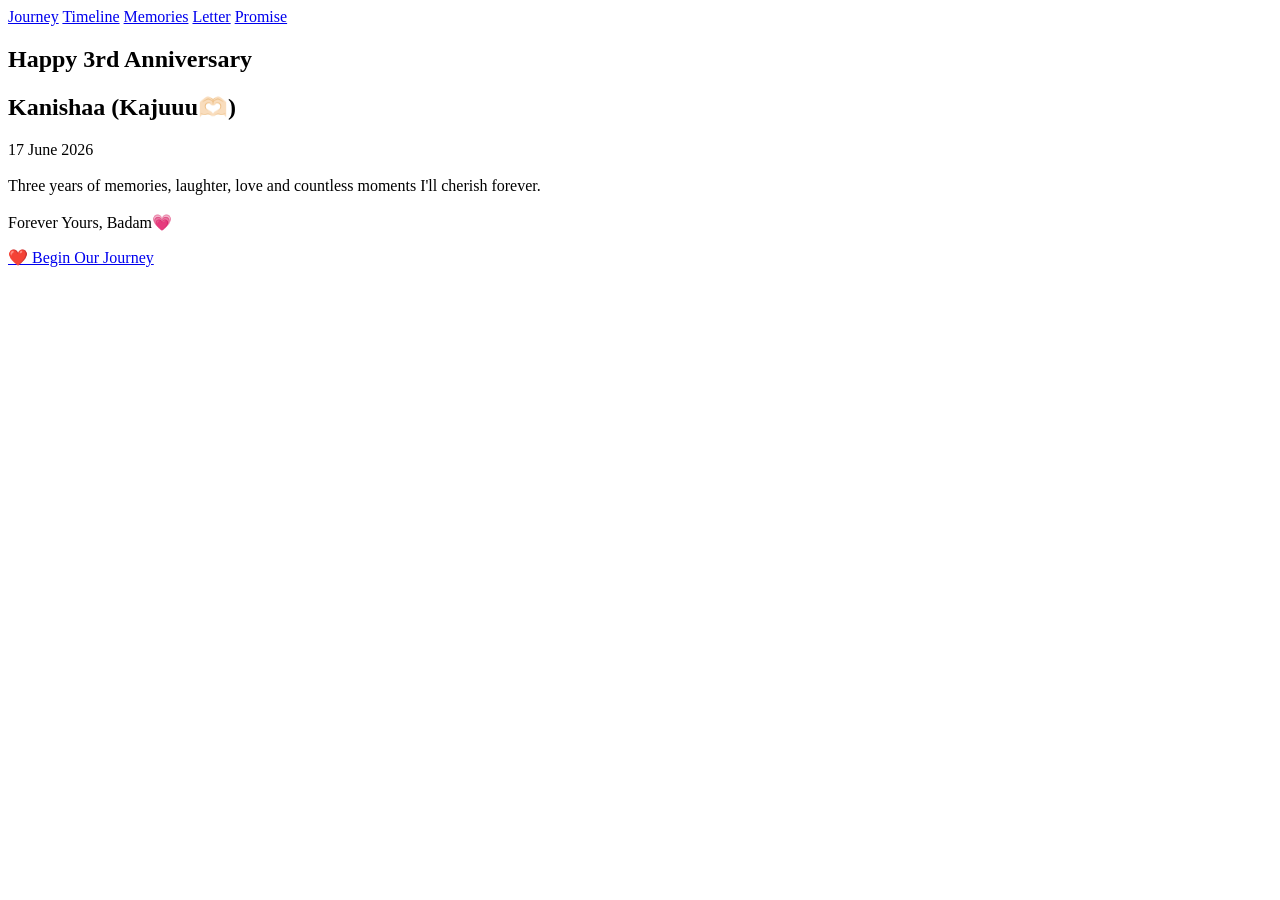
==== index.html @ d0273813 "Create index.html" ====
<!DOCTYPE html>
<html>
<head>
<meta charset="UTF-8">
<meta name="viewport"
content="width=device-width,initial-scale=1">

<title>Kajuuu ❤️ Badam</title>

<link rel="stylesheet"
href="style.css">
</head>

<body>

<nav>

<a href="journey.html">Journey</a>

<a href="timeline.html">Timeline</a>

<a href="gallery.html">Memories</a>

<a href="letter.html">Letter</a>

<a href="promise.html">Promise</a>

</nav>

<section class="hero">

<div class="hero-content">

<h1>
Happy 3rd Anniversary
</h1>

<h2>
Kanishaa (Kajuuu🫶🏻)
</h2>

<p>

17 June 2026

<br><br>

Three years of memories,
laughter, love and countless moments
I'll cherish forever.

<br><br>

Forever Yours,
Badam💗

</p>

<a class="btn"
href="journey.html">

❤️ Begin Our Journey

</a>

</div>

</section>

<script src="script.js"></script>

</body>
</html>
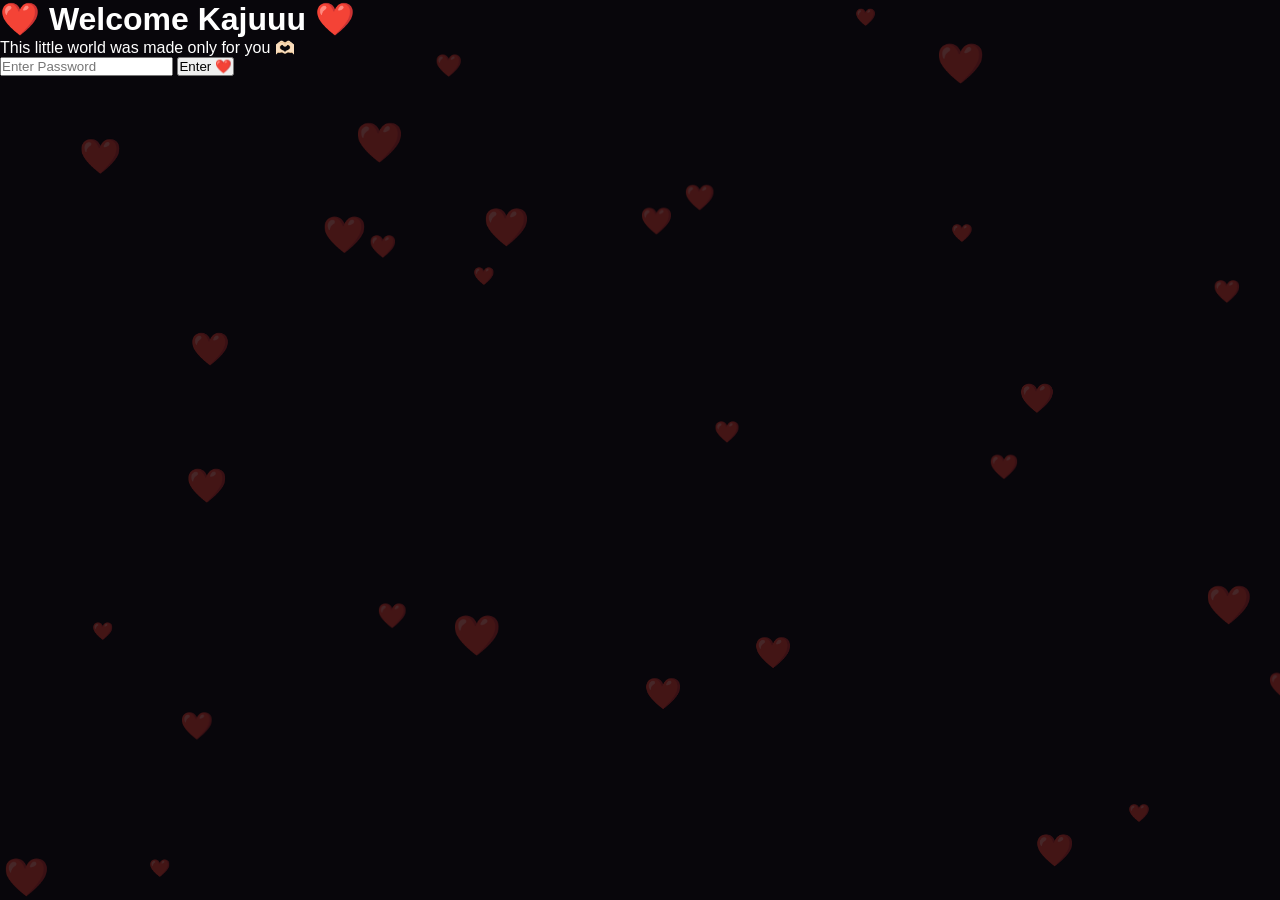
==== commit f20e084a: "Update index.html" ====
--- a/index.html
+++ b/index.html
@@ -2,16 +2,45 @@
 <html>
 <head>
 <meta charset="UTF-8">
-<meta name="viewport"
-content="width=device-width,initial-scale=1">
+<meta name="viewport" content="width=device-width,initial-scale=1">
 
 <title>Kajuuu ❤️ Badam</title>
 
-<link rel="stylesheet"
-href="style.css">
+<link rel="stylesheet" href="style.css">
 </head>
 
 <body>
+
+<!-- PASSWORD SCREEN -->
+
+<div id="password-screen">
+
+    <div class="password-box">
+
+        <h1>❤️ Welcome Kajuuu ❤️</h1>
+
+        <p>
+            This little world was made only for you 🫶🏻
+        </p>
+
+        <input
+            type="password"
+            id="passwordInput"
+            placeholder="Enter Password">
+
+        <button onclick="checkPassword()">
+            Enter ❤️
+        </button>
+
+        <p id="error-message"></p>
+
+    </div>
+
+</div>
+
+<!-- WEBSITE CONTENT -->
+
+<div id="website-content" style="display:none;">
 
 <nav>
 
@@ -56,8 +85,7 @@
 
 </p>
 
-<a class="btn"
-href="journey.html">
+<a class="btn" href="journey.html">
 
 ❤️ Begin Our Journey
 
@@ -67,6 +95,41 @@
 
 </section>
 
+<footer>
+Made with ❤️, sleepless nights 😭, and countless bugs 🫠 by Badam for Kajuuu
+</footer>
+
+</div>
+
+<script>
+
+function checkPassword(){
+
+    const password =
+    document.getElementById("passwordInput").value;
+
+    if(password === "BadalKashuu#103"){
+
+        document.getElementById("password-screen")
+        .style.display = "none";
+
+        document.getElementById("website-content")
+        .style.display = "block";
+
+    }
+
+    else{
+
+        document.getElementById("error-message")
+        .innerHTML =
+        "Wrong password 😭❤️";
+
+    }
+
+}
+
+</script>
+
 <script src="script.js"></script>
 
 </body>
--- a/style.css
+++ b/style.css
@@ -0,0 +1,618 @@
+*{
+margin:0;
+padding:0;
+box-sizing:border-box;
+}
+
+html{
+scroll-behavior:smooth;
+}
+
+body{
+font-family:'Segoe UI',sans-serif;
+background:#08060b;
+color:white;
+overflow-x:hidden;
+}
+
+/* NAVIGATION */
+
+nav{
+position:fixed;
+top:0;
+left:0;
+width:100%;
+padding:18px;
+text-align:center;
+background:rgba(0,0,0,.55);
+backdrop-filter:blur(10px);
+z-index:1000;
+}
+
+nav a{
+color:#ffd1dc;
+text-decoration:none;
+font-size:1rem;
+font-weight:600;
+margin:0 12px;
+transition:.3s;
+}
+
+nav a:hover{
+color:white;
+text-shadow:0 0 10px #ff7aa8;
+}
+
+/* HERO */
+
+.hero{
+height:100vh;
+background:
+linear-gradient(
+rgba(0,0,0,.65),
+rgba(0,0,0,.75)
+),
+url("assets/hero.jpg");
+background-size:cover;
+background-position:center;
+display:flex;
+justify-content:center;
+align-items:center;
+text-align:center;
+}
+
+.hero-content{
+max-width:900px;
+padding:20px;
+}
+
+.hero h1{
+font-size:4rem;
+margin-bottom:20px;
+}
+
+.hero h2{
+font-size:2rem;
+color:#ffb6c1;
+margin-bottom:20px;
+}
+
+.hero p{
+font-size:1.3rem;
+line-height:2;
+}
+
+/* BUTTON */
+
+.btn{
+display:inline-block;
+padding:15px 35px;
+margin-top:30px;
+border-radius:40px;
+background:#ff4f88;
+color:white;
+text-decoration:none;
+font-weight:600;
+transition:.3s;
+}
+
+.btn:hover{
+transform:translateY(-3px);
+box-shadow:0 0 25px rgba(255,79,136,.5);
+}
+
+/* MIDNIGHT BACKGROUND */
+
+.midnight-page{
+min-height:100vh;
+
+background:
+linear-gradient(
+rgba(0,0,0,.72),
+rgba(20,0,25,.82)
+),
+url("assets/midnight-romance.png");
+
+background-size:cover;
+background-position:center;
+background-repeat:no-repeat;
+background-attachment:fixed;
+
+color:white;
+}
+
+/* GENERAL SECTION */
+
+.section{
+padding:120px 20px;
+max-width:1100px;
+margin:auto;
+}
+
+.section-title{
+text-align:center;
+font-size:3.5rem;
+margin-bottom:30px;
+color:#ffd1e6;
+}
+
+.section-subtitle{
+text-align:center;
+font-size:1.1rem;
+margin-bottom:60px;
+color:#ffe3ef;
+}
+
+/* CARDS */
+
+.card{
+background:rgba(255,255,255,.08);
+padding:30px;
+border-radius:25px;
+backdrop-filter:blur(12px);
+box-shadow:0 0 25px rgba(255,105,180,.12);
+margin-top:20px;
+}
+
+/* VIDEO */
+
+.video-frame{
+width:100%;
+height:600px;
+border:none;
+border-radius:20px;
+box-shadow:0 0 30px rgba(255,105,180,.2);
+}
+
+/* GALLERY */
+
+.gallery{
+display:grid;
+grid-template-columns:
+repeat(auto-fit,minmax(250px,1fr));
+gap:20px;
+}
+
+.gallery img{
+width:100%;
+border-radius:20px;
+transition:.4s;
+cursor:pointer;
+}
+
+.gallery img:hover{
+transform:scale(1.05);
+box-shadow:0 0 30px rgba(255,105,180,.35);
+}
+
+/* LETTER */
+
+.letter{
+max-width:900px;
+margin:auto;
+line-height:2;
+font-size:1.15rem;
+background:rgba(255,255,255,.08);
+padding:40px;
+border-radius:25px;
+backdrop-filter:blur(12px);
+}
+
+/* PROMISE */
+
+.promise{
+text-align:center;
+padding:150px 20px;
+}
+
+.promise h1{
+font-size:4rem;
+margin-bottom:30px;
+color:#ffb6c1;
+}
+
+.promise p{
+font-size:1.3rem;
+line-height:2;
+}
+
+/* TIMELINE */
+
+.timeline-section{
+padding:120px 10% 80px;
+}
+
+.timeline-subtitle{
+text-align:center;
+font-size:1.15rem;
+margin-bottom:70px;
+color:#ffe3ef;
+}
+
+.timeline{
+position:relative;
+max-width:1100px;
+margin:auto;
+padding-bottom:100px;
+}
+
+.timeline::after{
+content:"";
+position:absolute;
+width:4px;
+background:#ff7aa8;
+top:0;
+height:92%;
+left:50%;
+transform:translateX(-50%);
+border-radius:20px;
+}
+
+.timeline-item{
+position:relative;
+width:50%;
+padding:20px 40px;
+}
+
+.timeline-item:nth-child(odd){
+left:0;
+}
+
+.timeline-item:nth-child(even){
+left:50%;
+}
+
+.timeline-content{
+background:rgba(255,255,255,.10);
+backdrop-filter:blur(14px);
+border:1px solid rgba(255,255,255,.15);
+border-radius:25px;
+padding:28px;
+transition:.4s;
+box-shadow:0 0 30px rgba(255,105,180,.15);
+}
+
+.timeline-content:hover{
+transform:translateY(-8px);
+box-shadow:0 0 40px rgba(255,105,180,.35);
+}
+
+.timeline-content h2{
+color:#ff9fc8;
+margin-bottom:15px;
+font-size:2rem;
+}
+
+.timeline-content p{
+line-height:1.9;
+font-size:1.05rem;
+}
+
+.timeline-ending{
+width:100%;
+text-align:center;
+font-size:2rem;
+font-weight:600;
+color:#ffb6d9;
+padding-top:20px;
+margin-top:20px;
+}
+
+/* FOOTER */
+
+footer{
+text-align:center;
+padding:50px 20px;
+color:#ffd1dc;
+}
+
+/* MOBILE */
+
+@media(max-width:768px){
+
+.hero h1{
+font-size:2.4rem;
+}
+
+.hero h2{
+font-size:1.5rem;
+}
+
+.hero p{
+font-size:1rem;
+}
+
+.video-frame{
+height:250px;
+}
+
+nav{
+padding:15px 10px;
+}
+
+nav a{
+display:inline-block;
+margin:5px;
+font-size:.9rem;
+}
+
+.timeline::after{
+left:20px;
+height:95%;
+}
+
+.timeline-item{
+width:100%;
+left:0 !important;
+padding-left:60px;
+padding-right:15px;
+}
+
+.section-title{
+font-size:2.2rem;
+}
+
+.timeline-content h2{
+font-size:1.5rem;
+}
+
+.timeline-ending{
+font-size:1.4rem;
+}
+
+.promise h1{
+font-size:2.5rem;
+}
+
+.promise p{
+font-size:1rem;
+}
+
+.gallery{
+grid-template-columns:1fr;
+}
+
+}
+
+.midnight-page{
+min-height:100vh;
+
+background:
+linear-gradient(
+rgba(0,0,0,.72),
+rgba(20,0,25,.82)
+),
+url("assets/midnight-romance.png");
+
+background-size:cover;
+background-position:center;
+background-repeat:no-repeat;
+background-attachment:fixed;
+
+color:white;
+}
+
+/* GALLERY PAGE */
+
+.gallery{
+display:grid;
+grid-template-columns:
+repeat(auto-fit,minmax(280px,1fr));
+gap:25px;
+margin-top:40px;
+}
+
+.gallery img{
+width:100%;
+height:400px;
+object-fit:cover;
+
+border-radius:25px;
+
+cursor:pointer;
+
+transition:.5s;
+
+border:2px solid rgba(255,255,255,.15);
+
+box-shadow:
+0 0 20px rgba(255,105,180,.15);
+}
+
+.gallery img:hover{
+
+transform:
+translateY(-10px)
+scale(1.03);
+
+box-shadow:
+0 0 35px rgba(255,105,180,.45);
+
+border-color:
+rgba(255,182,193,.5);
+}
+
+/* LOVE LETTER */
+
+.love-letter{
+
+max-width:950px;
+
+margin:auto;
+
+background:rgba(255,255,255,.08);
+
+backdrop-filter:blur(15px);
+
+padding:40px;
+
+border-radius:30px;
+
+line-height:2.1;
+
+font-size:1.15rem;
+
+box-shadow:
+0 0 35px rgba(255,105,180,.18);
+
+border:
+1px solid rgba(255,255,255,.12);
+
+}
+
+@media(max-width:768px){
+
+.love-letter{
+
+padding:25px;
+
+font-size:1rem;
+
+line-height:1.9;
+
+}
+
+}
+
+/* PROMISE PAGE */
+
+.promise-section{
+
+min-height:100vh;
+
+display:flex;
+justify-content:center;
+align-items:center;
+
+padding:120px 20px;
+}
+
+.promise-card{
+
+max-width:850px;
+width:100%;
+
+padding:50px;
+
+text-align:center;
+
+background:rgba(255,255,255,.08);
+
+backdrop-filter:blur(15px);
+
+border-radius:30px;
+
+border:1px solid rgba(255,255,255,.15);
+
+box-shadow:
+0 0 40px rgba(255,105,180,.18);
+}
+
+.promise-card h1{
+
+font-size:3rem;
+
+margin-bottom:30px;
+
+color:#ffb6d9;
+
+text-shadow:
+0 0 20px rgba(255,105,180,.5);
+}
+
+.promise-text{
+
+font-size:1.3rem;
+
+line-height:2.2;
+
+color:white;
+}
+
+@media(max-width:768px){
+
+.promise-card{
+
+padding:30px 20px;
+}
+
+.promise-card h1{
+
+font-size:2rem;
+}
+
+.promise-text{
+
+font-size:1.05rem;
+line-height:2;
+}
+
+}
+
+/* FINAL MAGIC */
+
+.final-moment{
+margin-top:50px;
+text-align:center;
+}
+
+.forever-btn{
+
+padding:16px 35px;
+
+border:none;
+
+border-radius:50px;
+
+background:#ff5f9e;
+
+color:white;
+
+font-size:1.1rem;
+
+font-weight:600;
+
+cursor:pointer;
+
+transition:.4s;
+
+box-shadow:
+0 0 20px rgba(255,105,180,.4);
+}
+
+.forever-btn:hover{
+
+transform:translateY(-4px);
+
+box-shadow:
+0 0 35px rgba(255,105,180,.8);
+}
+
+.hidden-promise{
+
+display:none;
+
+margin-top:30px;
+
+font-size:1.5rem;
+
+color:#ffd1e6;
+
+font-weight:600;
+
+animation:fadeIn 1s ease;
+}
+
+@keyframes fadeIn{
+
+from{
+opacity:0;
+transform:translateY(15px);
+}
+
+to{
+opacity:1;
+transform:translateY(0);
+}
+
+}
